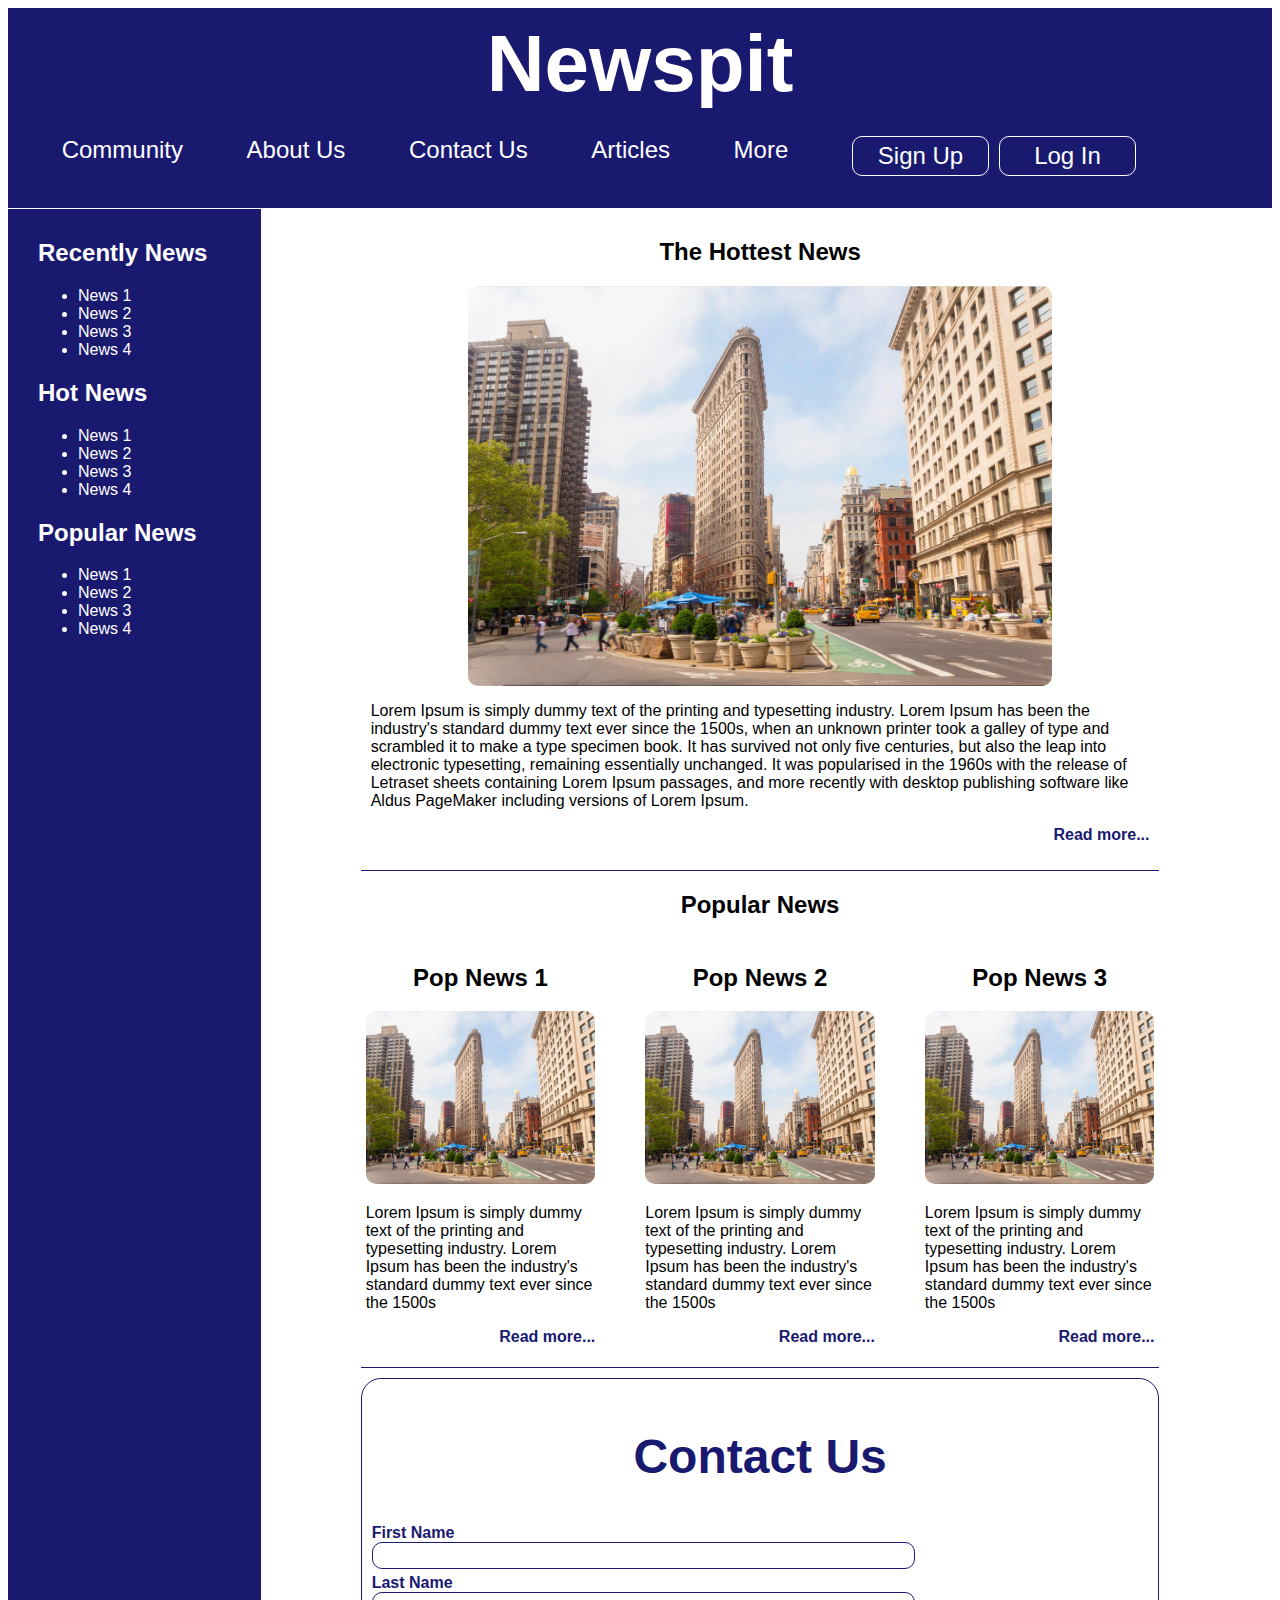
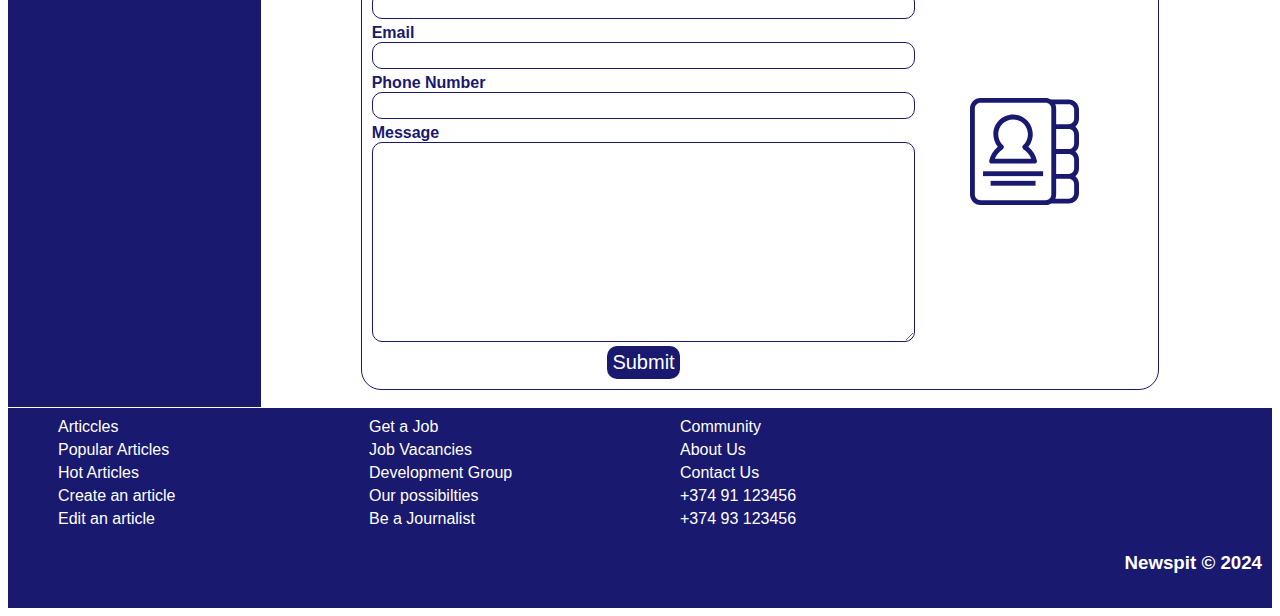
==== class1/index.html @ 22ae8dec "first commit" ====
<!DOCTYPE html>
<html>
	<head>
		<title>Samvel Papyan HTT 124</title>
		<meta charset="utf-8"/>
		<link rel="stylesheet" type="text/css" href="style.css"/>
	</head>
	<body>
		<div id="main">
			<div id="header">
				<h1>Newspit</h1>
				<div id="menu">
					<ul>
						<li><a href="#">Community</a></li>
						<li><a href="#">About Us</a></li>
						<li><a href="#contact-us">Contact Us</a></li>
						<li><a href="#">Articles</a></li>
						<li><a href="#">More</a></li>
					</ul>
					<div class="auth-panel">
						<ul>
							<li><a href="#">Sign Up</a></li>
							<li><a href="#">Log In</a></li>
						</ul>
					</div>
				</div>
			</div>
			<div id="container">
				<div class="sidebar">
					<h2>Recently News</h2>
					<ul>
						<li><a href="#">News 1</a></li>
						<li><a href="#">News 2</a></li>
						<li><a href="#">News 3</a></li>
						<li><a href="#">News 4</a></li>
					</ul>
					<h2>Hot News</h2>
					<ul>
						<li><a href="#">News 1</a></li>
						<li><a href="#">News 2</a></li>
						<li><a href="#">News 3</a></li>
						<li><a href="#">News 4</a></li>
					</ul>
					<h2>Popular News</h2>
					<ul>
						<li><a href="#">News 1</a></li>
						<li><a href="#">News 2</a></li>
						<li><a href="#">News 3</a></li>
						<li><a href="#">News 4</a></li>
					</ul>
				</div>
				<div class="outlet">
					<div class="main-box">
						<h2>The Hottest News</h2>
						<img alt="main-page" src="images/image.PNG">
						<p class="synopsis">Lorem Ipsum is simply dummy text of the printing and typesetting industry. Lorem Ipsum has been the industry's standard dummy text ever since the 1500s, when an unknown printer took a galley of type and scrambled it to make a type specimen book. It has survived not only five centuries, but also the leap into electronic typesetting, remaining essentially unchanged. It was popularised in the 1960s with the release of Letraset sheets containing Lorem Ipsum passages, and more recently with desktop publishing software like Aldus PageMaker including versions of Lorem Ipsum.</p>
						<p class="read-more"><a href="">Read more...</a></p>
					</div>
					<div class="other-news">
						<h2>Popular News</h2>
						<div class="pop-news">
							<div class="pop-news-item">
								<h2>Pop News 1</h2>
								<img alt="pop_news_1" src="images/image.PNG">
								<p>Lorem Ipsum is simply dummy text of the printing and typesetting industry. Lorem Ipsum has been the industry's standard dummy text ever since the 1500s</p>
								<p class="read-more"><a href="">Read more...</a></p>
							</div>
							<div class="pop-news-item">
								<h2>Pop News 2</h2>
								<img alt="pop_news_2" src="images/image.PNG">
								<p>Lorem Ipsum is simply dummy text of the printing and typesetting industry. Lorem Ipsum has been the industry's standard dummy text ever since the 1500s</p>
								<p class="read-more"><a href="">Read more...</a></p>
							</div>
							<div class="pop-news-item">
								<h2>Pop News 3</h2>
								<img alt="pop_news_2" src="images/image.PNG">
								<p>Lorem Ipsum is simply dummy text of the printing and typesetting industry. Lorem Ipsum has been the industry's standard dummy text ever since the 1500s</p>
								<p class="read-more"><a href="">Read more...</a></p>
							</div>
						</div>
					</div>
					<div id="contact-us">
						<h2>Contact Us</h2>
						<div class="row">
							<div class="contact-form">
								<form action="action.php" method="POST">
									<div class="form-group">
										<label for="first-name">First Name</label>
										<input type="text" id="first-name" name="first-name"/>
									</div>
									<div class="form-group">
										<label for="last-name">Last Name</label>
										<input type="text" id="last-name" name="last-name"/>
									</div>
									<div class="form-group">
										<label for="email">Email</label>
										<input type="text" id="email" name="email"/>
									</div>
									<div class="form-group">
										<label for="phone">Phone Number</label>
										<input type="text" id="phone" name="phone"/>
									</div>
									<div class="form-group">
										<label for="message">Message</label>
										<textarea name="message" id="message"></textarea>
									</div>
									<input type="submit" value="Submit"/>
								</form>
							</div>
							<div class="contact-icon">
								<img src="images/contact_me.svg"/>
							</div>
						</div>
					</div>
				</div>
			</div>
			<div id="footer">
				<div class="links">
					<ul>
						<li><a href="#">Articcles</a></li>
						<li><a href="#">Popular Articles</a></li>
						<li><a href="#">Hot Articles</a></li>
						<li><a href="#">Create an article</a></li>
						<li><a href="#">Edit an article</a></li>
					</ul>
					<ul>
						<li><a href="#">Get a Job</a></li>
						<li><a href="#">Job Vacancies</a></li>
						<li><a href="#">Development Group</a></li>
						<li><a href="#">Our possibilties</a></li>
						<li><a href="#">Be a Journalist</a></li>
					</ul>
					<ul>
						<li><a href="#">Community</a></li>
						<li><a href="#">About Us</a></li>
						<li><a href="#">Contact Us</a></li>
						<li><a href="tel:+37491123456">+374 91 123456</a></li>
						<li><a href="tel:+37493123456">+374 93 123456</a></li>
					</ul>
				</div>
				<h3>Newspit &copy; 2024</h3>
			</div>
		</div>
	</body>
</html>
---- class1/style.css ----
* {
	font-family: sans-serif;
	box-sizing: border-box;
}

a {
	text-decoration: none;
}

h1 {
	text-align: center;
	color: white;
	margin:0;
	padding:10px;
	font-size: 80px;
}

#menu {
	display: flex;
	justify-content: space-evenly;
	background-color: midnightblue;
}

#menu ul{
	display: flex;
	justify-content: space-evenly;
	padding:0;
	width: 70%;
}

.auth-panel ul {
	width: 30%;
}

.auth-panel ul li {
	width: 200px;
	border: 1px solid white;
	padding: 5px;
	border-radius: 10px;
	cursor: pointer;
}

#menu ul li {
	font-size:24px;
	text-align: center;
	display: inline-block;
	list-style-type: none;
	margin-right: 10px;
}

#menu ul li a {
	color: white;
}

#main{
	width:100%;
	margin: auto;
}

#header, #container, #footer {
	width:100%;
}

#header, #footer {
	height: 200px;
	background-color: midnightblue;
}

#container {
	display:flex;
}

.sidebar {
	background-color: midnightblue;
	width: 20%;
	height:1800px;
	border-top: 1px solid;
	border-bottom: 1px solid;
	padding:10px 10px 10px 30px;
	color: white;
}

.sidebar a {
	color: white;
}

.outlet {
	width: 79%;
	height:100%;
	background-color: white;
}

#footer .links {
	display: flex;
	color: white;
	width: 100%;
}

#footer {
	padding: 10px;
	color: white;
}

#footer .links ul {
	margin: 0;
	display: block;
	width: 25%;
}

#footer li {
	margin-bottom: 5px;
	list-style-type: none;
}

#footer .links ul li a{
	color: white;	
}

#footer h3 {
	text-align: right;
}

.main-box {
	width:80%;
	padding: 10px;
	margin: auto;
}

.main-box img {
	width: 75%;
	height: 400px;
	margin: auto;
	display: block;
	border-radius: 10px;
}

.main-box h2{
	text-align: center;
}

.main-box .read-more {
	text-align: right;
}

.read-more a{
	color: midnightblue;
	font-weight: bold;
}

.other-news {
	margin: auto;
	width: 80%;
}

.other-news h2, .pop-news-item h2 {
	text-align: center;
}

.pop-news {
	display: flex;
	flex-wrap: wrap;
	justify-content: space-between;
	width: 100%;
}

.pop-news-item {
	width: 30%;
	padding:5px;
}

.pop-news-item img {
	width:100%;
	border-radius:10px;
}

.pop-news-item .read-more {
	text-align: right;
}

.main-box, .other-news{
	border-bottom: 1px solid midnightblue;
}

#contact-us{
	width:80%;
	margin:10px auto;
	padding: 10px;
	border: 1px solid midnightblue;
	border-radius: 20px;
}

.row {
	display: flex;
}

#contact-us h2 {
	font-size: 3em;
	text-align: center;
	color: midnightblue;
}

#contact-us .form-group{
	width: 100%;
}

#contact-us .form-group input {
	width: inherit;
	border: 1px solid midnightblue;
	border-radius: 10px;
	font-size: 20px;
	margin-bottom: 5px;
}

#contact-us .form-group label {
	color: midnightblue;
	font-weight: bold;
}

#contact-us textarea {
	max-height: 200px;
	min-height: 200px;
	min-width: 100%;
	max-width: 100%;
	border: 1px solid midnightblue;
	border-radius: 10px;
	font-size: 20px;
}

.contact-form {
	width: 70%;
}

#contact-us input[type="submit"] {
	display: block;
	margin:auto;
	background-color: midnightblue;
	color: white;
	font-size: 20px;
	border: none;
	border-radius: 10px;
	cursor: pointer;
	padding: 5px;
}

.contact-icon {
	display: flex;
	justify-content: center;
	align-items: center;
	width: 28%;
}

.contact-icon img {
	display: block;
	width: 50%;
}
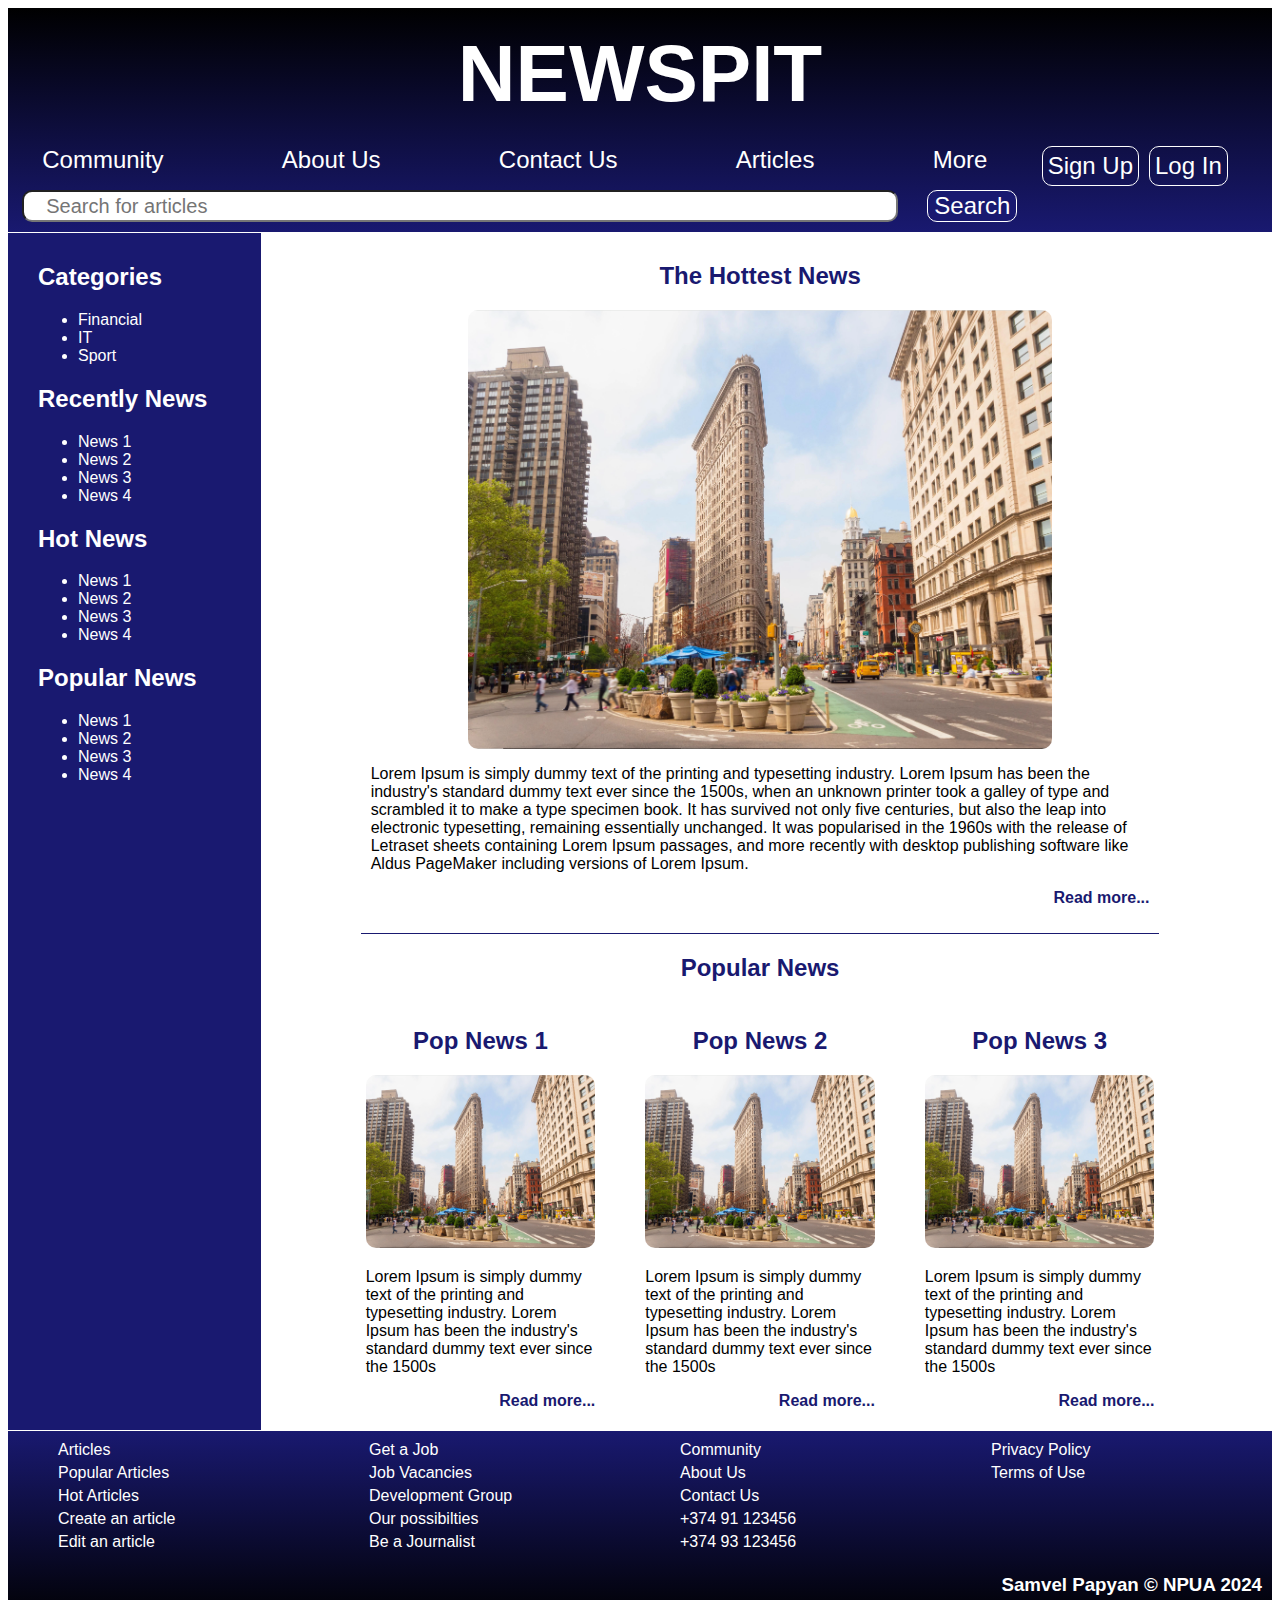
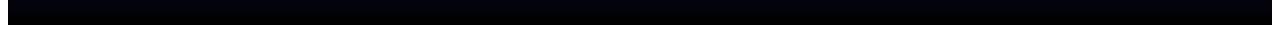
==== commit 7c68e101: "fixing flexibility problems and added dropdown menu and search bar" ====
--- a/class1/index.html
+++ b/class1/index.html
@@ -1,22 +1,41 @@
 <!DOCTYPE html>
 <html>
 	<head>
-		<title>Samvel Papyan HTT 124</title>
+		<title>Newspit - Portal of International News</title>
 		<meta charset="utf-8"/>
 		<link rel="stylesheet" type="text/css" href="style.css"/>
 	</head>
-	<body>
+	<body id="main-page">
 		<div id="main">
 			<div id="header">
-				<h1>Newspit</h1>
+				<h1><a href="index.html">Newspit</a></h1>
 				<div id="menu">
-					<ul>
-						<li><a href="#">Community</a></li>
-						<li><a href="#">About Us</a></li>
-						<li><a href="#contact-us">Contact Us</a></li>
-						<li><a href="#">Articles</a></li>
-						<li><a href="#">More</a></li>
-					</ul>
+					<div class="header-row-1">
+						<ul>
+							<li><a href="#">Community</a></li>
+							<li><a href="#">About Us</a></li>
+							<li><a href="contactus.html">Contact Us</a></li>
+							<div class="dropdown">
+								<li><a href="#">Articles</a></li>
+								<div class="sublist">
+									<ul>
+										<li><a href="#">Financial</a></li>
+										<li><a href="#">Sport</a></li>
+										<li><a href="#">IT</a></li>
+										<li><a href="#">Popular</a></li>
+										<li><a href="#">Hot</a></li>
+										<li><a href="#">Recent</a></li>
+									</ul>
+								</div>
+							</div>
+							<li><a href="#">More</a></li>
+						</ul>
+						<form id="search-form" action="search.php" method="post">
+							<input type="text" name="search-query" id="search-article" placeholder="Search for articles"/>
+							<input type="submit" value="Search"/>
+						</form>
+					</div>
+					
 					<div class="auth-panel">
 						<ul>
 							<li><a href="#">Sign Up</a></li>
@@ -24,9 +43,16 @@
 						</ul>
 					</div>
 				</div>
+
 			</div>
 			<div id="container">
 				<div class="sidebar">
+					<h2>Categories</h2>
+					<ul>
+						<li><a href="#">Financial</a></li>
+						<li><a href="#">IT</a></li>
+						<li><a href="#">Sport</a></li>
+					</ul>
 					<h2>Recently News</h2>
 					<ul>
 						<li><a href="#">News 1</a></li>
@@ -79,45 +105,12 @@
 							</div>
 						</div>
 					</div>
-					<div id="contact-us">
-						<h2>Contact Us</h2>
-						<div class="row">
-							<div class="contact-form">
-								<form action="action.php" method="POST">
-									<div class="form-group">
-										<label for="first-name">First Name</label>
-										<input type="text" id="first-name" name="first-name"/>
-									</div>
-									<div class="form-group">
-										<label for="last-name">Last Name</label>
-										<input type="text" id="last-name" name="last-name"/>
-									</div>
-									<div class="form-group">
-										<label for="email">Email</label>
-										<input type="text" id="email" name="email"/>
-									</div>
-									<div class="form-group">
-										<label for="phone">Phone Number</label>
-										<input type="text" id="phone" name="phone"/>
-									</div>
-									<div class="form-group">
-										<label for="message">Message</label>
-										<textarea name="message" id="message"></textarea>
-									</div>
-									<input type="submit" value="Submit"/>
-								</form>
-							</div>
-							<div class="contact-icon">
-								<img src="images/contact_me.svg"/>
-							</div>
-						</div>
-					</div>
 				</div>
 			</div>
 			<div id="footer">
 				<div class="links">
 					<ul>
-						<li><a href="#">Articcles</a></li>
+						<li><a href="#">Articles</a></li>
 						<li><a href="#">Popular Articles</a></li>
 						<li><a href="#">Hot Articles</a></li>
 						<li><a href="#">Create an article</a></li>
@@ -137,8 +130,12 @@
 						<li><a href="tel:+37491123456">+374 91 123456</a></li>
 						<li><a href="tel:+37493123456">+374 93 123456</a></li>
 					</ul>
+					<ul>
+						<li><a href="#">Privacy Policy</a></li>
+						<li><a href="#">Terms of Use</a></li>
+					</ul>
 				</div>
-				<h3>Newspit &copy; 2024</h3>
+				<h3>Samvel Papyan &copy; NPUA 2024</h3>
 			</div>
 		</div>
 	</body>
--- a/class1/style.css
+++ b/class1/style.css
@@ -9,31 +9,38 @@
 
 h1 {
 	text-align: center;
-	color: white;
 	margin:0;
 	padding:10px;
 	font-size: 80px;
+	text-transform: uppercase;
+}
+
+h1 a {
+	color: white;
 }
 
 #menu {
 	display: flex;
 	justify-content: space-evenly;
-	background-color: midnightblue;
+}
+
+.header-row-1 {
+	width: 80%;
 }
 
 #menu ul{
 	display: flex;
-	justify-content: space-evenly;
-	padding:0;
-	width: 70%;
+	flex-flow: row wrap;
+	justify-content: space-between;
+	padding:0 20px;
+	width: 100%;
 }
 
 .auth-panel ul {
-	width: 30%;
+	width: 100% !important;
 }
 
 .auth-panel ul li {
-	width: 200px;
 	border: 1px solid white;
 	padding: 5px;
 	border-radius: 10px;
@@ -61,9 +68,16 @@
 	width:100%;
 }
 
-#header, #footer {
-	height: 200px;
-	background-color: midnightblue;
+#header {
+	background-image: linear-gradient(to top, midnightblue, black);
+}
+
+#footer {
+	background-image: linear-gradient(to top, black, midnightblue);
+}
+
+#header {
+	padding: 10px;
 }
 
 #container {
@@ -73,11 +87,17 @@
 .sidebar {
 	background-color: midnightblue;
 	width: 20%;
-	height:1800px;
 	border-top: 1px solid;
 	border-bottom: 1px solid;
 	padding:10px 10px 10px 30px;
 	color: white;
+	height: inherit;
+}
+
+@media only screen and (max-width: 874px) {
+	.sidebar {
+		width: 30%;
+	}
 }
 
 .sidebar a {
@@ -124,17 +144,18 @@
 	width:80%;
 	padding: 10px;
 	margin: auto;
+	border-bottom: 1px solid midnightblue;
 }
 
 .main-box img {
 	width: 75%;
-	height: 400px;
 	margin: auto;
 	display: block;
 	border-radius: 10px;
 }
 
 .main-box h2{
+	color: midnightblue;
 	text-align: center;
 }
 
@@ -145,6 +166,10 @@
 .read-more a{
 	color: midnightblue;
 	font-weight: bold;
+}
+
+.read-more a:hover{
+	text-decoration: underline;
 }
 
 .other-news {
@@ -153,12 +178,14 @@
 }
 
 .other-news h2, .pop-news-item h2 {
+	color: midnightblue;
 	text-align: center;
 }
 
 .pop-news {
 	display: flex;
 	flex-wrap: wrap;
+	flex-flow: row;
 	justify-content: space-between;
 	width: 100%;
 }
@@ -175,10 +202,6 @@
 
 .pop-news-item .read-more {
 	text-align: right;
-}
-
-.main-box, .other-news{
-	border-bottom: 1px solid midnightblue;
 }
 
 #contact-us{
@@ -252,4 +275,89 @@
 .contact-icon img {
 	display: block;
 	width: 50%;
+}
+
+.sublist {
+	position: absolute;
+	top: 25px;
+	display: none;
+	background-color: midnightblue;
+	padding: 10px;
+	box-shadow: 5px 5px 20px black;
+	border-radius: 10%;
+	min-width: 150px;
+
+}
+
+.sublist ul {
+	display: block !important;
+	padding: 0 !important;
+}
+
+.sublist ul li {
+	margin-bottom:10px;
+	font-size:16px !important;
+	text-align: left !important;
+	display: list-item !important;
+	width:100%;
+}
+
+.dropdown {
+	position: relative;
+	display:inline-block;
+}
+
+.dropdown:hover .sublist{
+	display: block;
+}
+
+#menu a {
+	transition-duration:  0.5s;
+}
+
+#menu a:hover{
+	color: midnightblue;
+	background-color: white;
+	border-radius: 10px;
+	padding:2px;
+	transition-duration:  0.5s;
+}
+
+#search-form {
+	width:100%;
+	display: flex;
+	justify-content: space-between;
+}
+
+#search-article {
+	width:88%;
+	font-size:20px;
+	border-radius: 10px;
+	text-indent: 20px;
+}
+
+#search-form input[type="submit"] {
+	border: 1px solid white;
+	background-color: midnightblue;
+	color: white;
+	font-size: 1.5em;
+	border-radius: 10px;
+	cursor: pointer;
+}
+
+#search-form input[type="submit"]:hover, .auth-panel ul li:hover{
+	transition-duration: 0.5s;
+	border: 1px solid midnightblue;
+	background-color: white;
+	color: midnightblue;
+}
+
+.sublist ul li a {
+	display: block;
+	width: 100%;
+}
+
+.sublist ul li a:hover{
+	transition-duration: 0.5s;
+	background-color: white;
 }